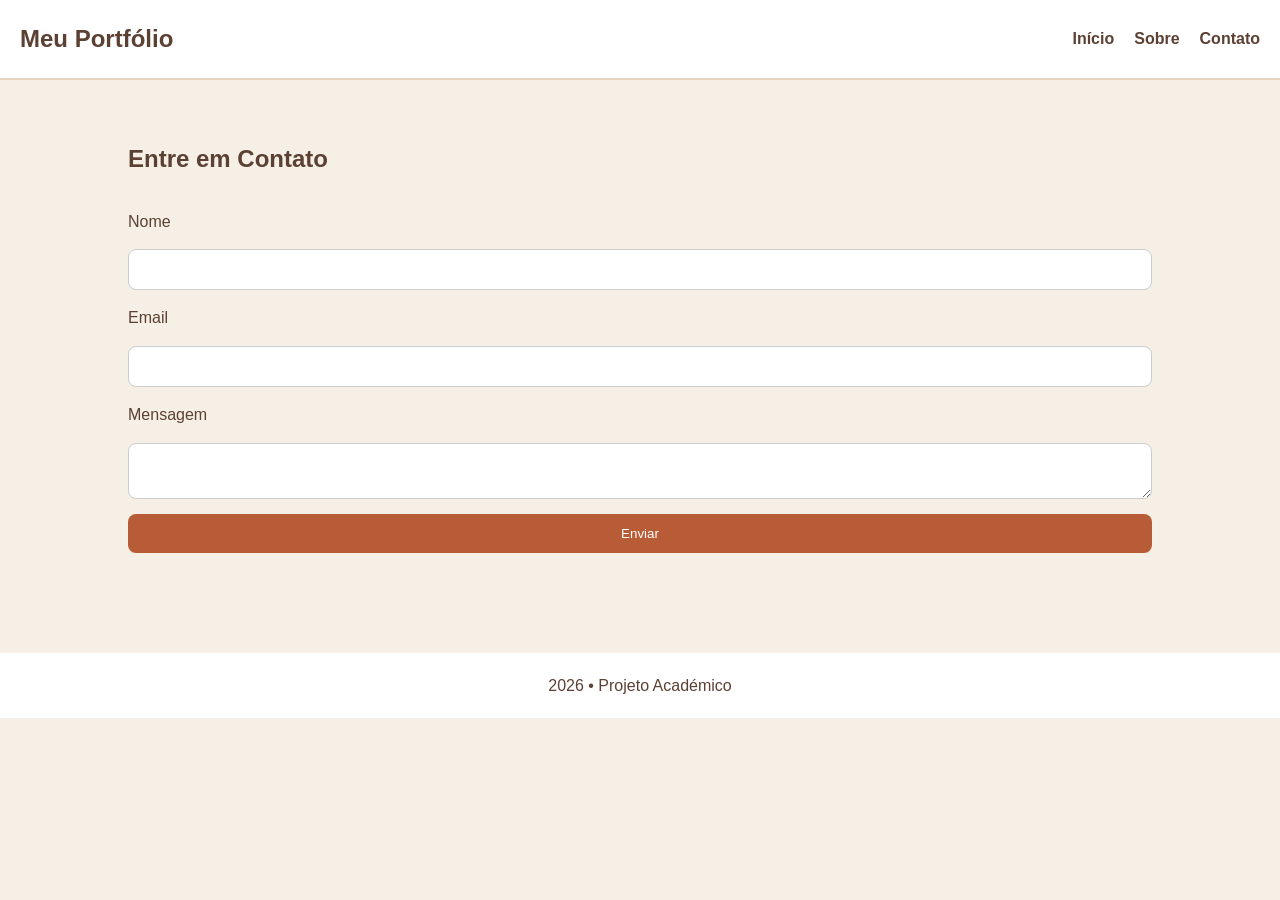
==== contato.html @ dcf3eac7 "PRIMEIRO COMMIT" ====
<!DOCTYPE html>
<html lang="pt">
<head>
    <meta charset="UTF-8">
    <meta name="viewport" content="width=device-width, initial-scale=1.0">
    <title>Contato</title>

    <link rel="stylesheet" href="style.css">
</head>

<body>

<header>
    <nav>
        <h1>Meu Portfólio</h1>

        <ul>
            <li><a href="index.html">Início</a></li>
            <li><a href="sobre.html">Sobre</a></li>
            <li><a href="contato.html">Contato</a></li>
        </ul>
    </nav>
</header>

<main>

<section class="pagina">

    <h2>Entre em Contato</h2>

    <form>

        <label for="nome">Nome</label>
        <input
            type="text"
            id="nome"
            required
            minlength="3"
        >

        <label for="email">Email</label>
        <input
            type="email"
            id="email"
            required
        >

        <label for="mensagem">Mensagem</label>

        <textarea
            id="mensagem"
            required
            minlength="10"
        ></textarea>

        <button type="submit">
            Enviar
        </button>

    </form>

</section>

</main>

<footer>
    <p>2026 • Projeto Académico</p>
</footer>

</body>
</html>
---- style.css ----
* {
    margin: 0;
    padding: 0;
    box-sizing: border-box;
}

body {
    font-family: Arial, sans-serif;
    background-color: #F5EFE6;
    color: #5C4033;
    line-height: 1.6;
}

header {
    background-color: #FFFFFF;
    padding: 20px;
    border-bottom: 2px solid #E8D2C0;
}

nav {
    display: flex;
    justify-content: space-between;
    align-items: center;
}

nav ul {
    display: flex;
    gap: 20px;
    list-style: none;
}

nav a {
    text-decoration: none;
    color: #5C4033;
    font-weight: bold;
}

nav a:hover {
    color: #B85C38;
}

.hero {
    display: flex;
    align-items: center;
    justify-content: space-between;
    padding: 60px 10%;
    gap: 40px;
}

.hero img {
    width: 250px;
    border-radius: 20px;
}

.skills,
.pagina {
    padding: 60px 10%;
}

#lista-habilidades {
    display: grid;
    grid-template-columns: repeat(auto-fit, minmax(180px, 1fr));
    gap: 20px;
    margin-top: 30px;
}

.container-imagens {
    display: flex;                /* Ativa o flexbox */
    justify-content: center;      /* Centraliza as imagens horizontalmente */
    gap: 20px;                    /* Cria espaço (gap) entre as imagens */
    margin: 20px 0;               /* Adiciona espaço acima e abaixo do bloco de imagens */
    flex-wrap: wrap;              /* Permite quebra de linha em telas pequenas (responsividade) */
}

.container-imagens img {
    max-width: 25%;              /* Garante que a imagem não ultrapasse o contêiner */
    height: auto;                 /* Mantém a proporção da imagem */
    width: 45%;                   /* Define que cada imagem ocupe aproximadamente metade */
}

.card {
    background-color: white;
    padding: 20px;
    border-left: 5px solid #B85C38;
    border-radius: 12px;
}

form {
    display: flex;
    flex-direction: column;
    gap: 15px;
    margin-top: 30px;
}

input,
textarea {
    padding: 12px;
    border: 1px solid #ccc;
    border-radius: 8px;
}

button {
    background-color: #B85C38;
    color: white;
    border: none;
    padding: 12px;
    border-radius: 8px;
    cursor: pointer;
}

button:hover {
    background-color: #9E4A2B;
}

footer {
    text-align: center;
    padding: 20px;
    background-color: white;
    margin-top: 40px;
}

/* RESPONSIVO */

@media (max-width: 768px) {

    nav {
        flex-direction: column;
        gap: 15px;
    }

    .hero {
        flex-direction: column;
        text-align: center;
    }

    .hero img {
        width: 200px;
    }
}
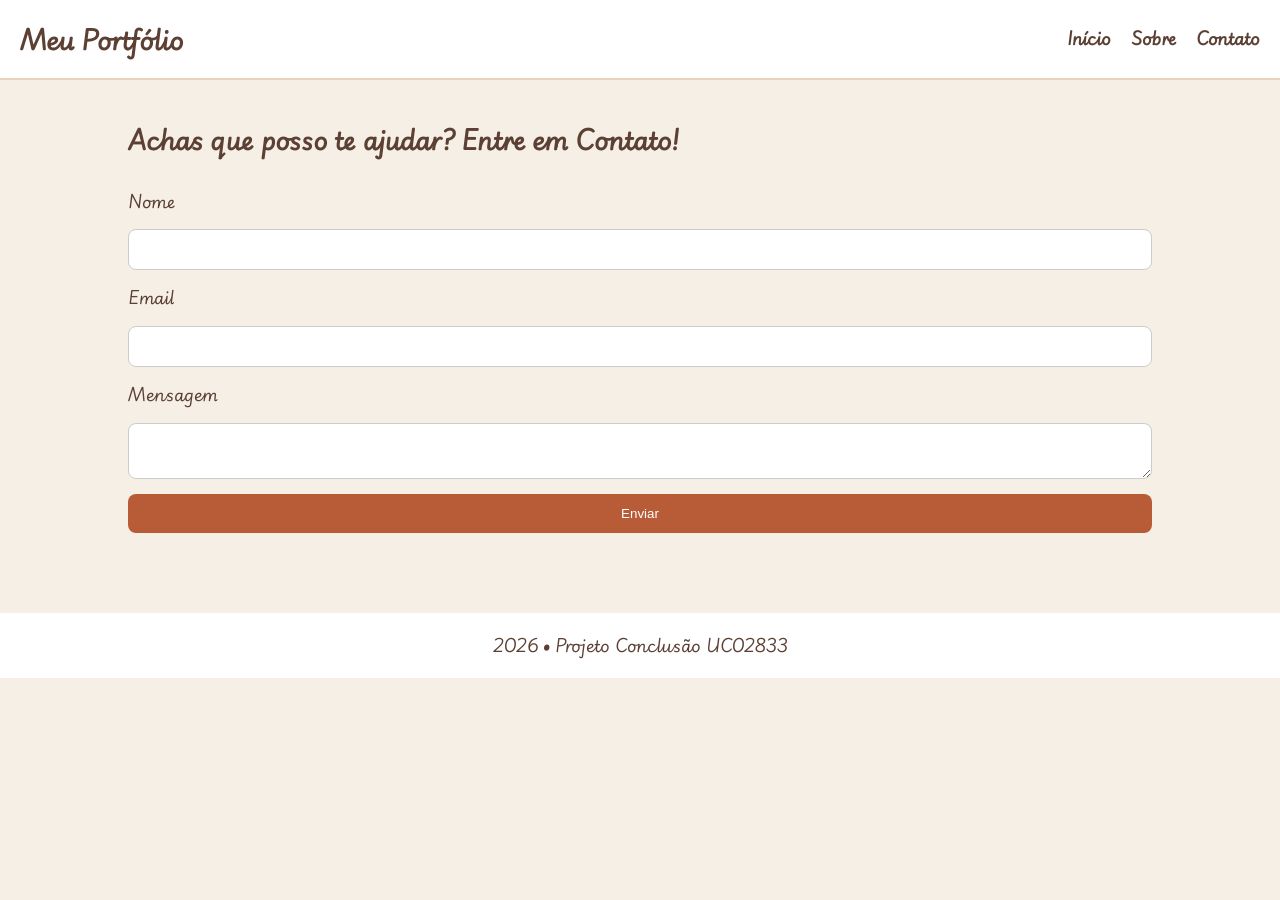
==== commit 55df354a: "alteracao1" ====
--- a/contato.html
+++ b/contato.html
@@ -26,7 +26,7 @@
 
 <section class="pagina">
 
-    <h2>Entre em Contato</h2>
+    <h2>Achas que posso te ajudar? Entre em Contato!</h2>
 
     <form>
 
@@ -64,7 +64,7 @@
 </main>
 
 <footer>
-    <p>2026 • Projeto Académico</p>
+    <p>2026 • Projeto Conclusão UC02833</p>
 </footer>
 
 </body>
--- a/style.css
+++ b/style.css
@@ -1,3 +1,11 @@
+@font-face {
+    font-family: 'Playwrite_GB_S';
+    src: url(Playwrite_GB_S/PlaywriteGBS-Italic-VariableFont_wght.ttf) format('truetype'); /* Ajusta o caminho e a extensão se necessário */
+    font-weight: normal;
+    font-style: normal;
+}
+
+
 * {
     margin: 0;
     padding: 0;
@@ -5,7 +13,7 @@
 }
 
 body {
-    font-family: Arial, sans-serif;
+    font-family: 'Playwrite_GB_S', Arial, Helvetica, sans-serif;
     background-color: #F5EFE6;
     color: #5C4033;
     line-height: 1.6;
@@ -43,18 +51,36 @@
     display: flex;
     align-items: center;
     justify-content: space-between;
-    padding: 60px 10%;
-    gap: 40px;
+    padding: 60px 20%;
+    gap: 60px;
+}
+.hero-content {
+    flex: 1;          /* Faz o texto ocupar todo o espaço disponível à esquerda */
+    text-align: left; /* Garante que o texto está alinhado à esquerda */
 }
 
 .hero img {
-    width: 250px;
+    width: 450px;
+    max-width: 100%;
     border-radius: 20px;
+    object-fit: cover;
+}
+
+.galeria-secundaria {
+    display: flex;
+    justify-content: flex-start; /* Alinha as 3 fotos à esquerda, abaixo do texto */
+    gap: 20px;
+}
+
+.galeria-secundaria img {
+    width: 150px;
+    border-radius: 10px;
+    opacity: 0.7;
 }
 
 .skills,
 .pagina {
-    padding: 60px 10%;
+    padding: 40px 10%;
 }
 
 #lista-habilidades {
